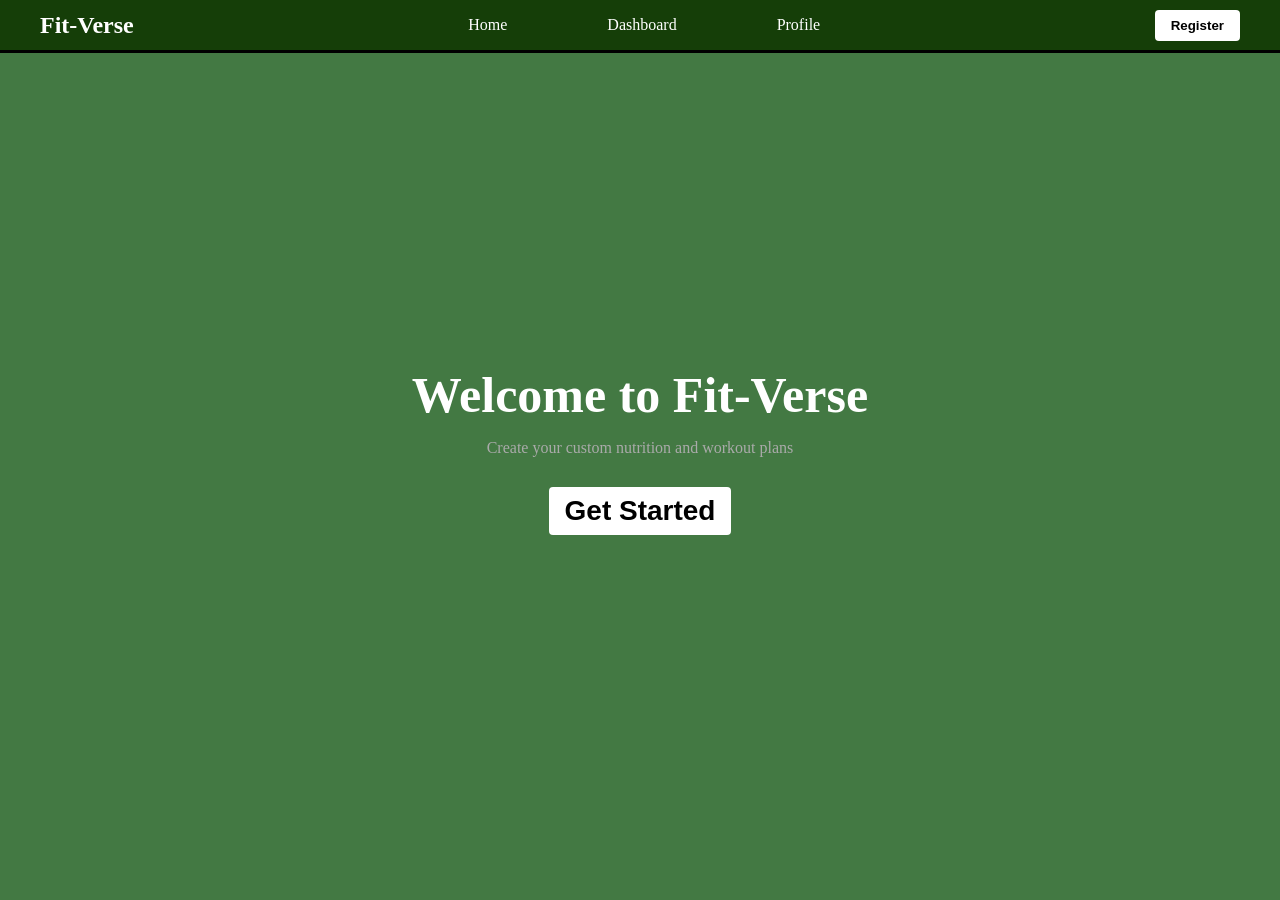
==== index.html @ 7d3a6ecb "first commit" ====
<!DOCTYPE html>
<html lang="en">
<head>
    <meta charset="UTF-8">
    <meta name="viewport" content="width=device-width, initial-scale=1.0">
    <link rel="stylesheet" href="./stylee.css">
    <title>Fit-Verse</title>
</head>
<body>
    <header>
        <nav class="navigateBar">
            <div class="logo"> Fit-Verse</div>
            <ul class="navlink">
                <li><a href="./index.html">Home</a></li>
                <li><a href="./dashboard.html">Dashboard</a></li>
                <li><a href="./profile.html">Profile</a></li>
            </ul>
            <button class="buttonReg">Register</button>
        </nav>
    </header>
    <div class="heroBox">
        <h1 class="fitTitle">Welcome to Fit-Verse</h1>
        <p class="fitInfo">Create your custom nutrition and workout plans</p>
        <button class="getStart" id="startBtn">Get Started</button>
    </div>
    <div class="overlayReg" id="overReg">
        <div class="overLogo" id="overLogo">X</div>
        <h2 class="overTitle">Create Profile</h2>
        <form id="regForm">
            <div class="inputForm">
                <label>Your Name</label>
                <input type="text" id="userName" placeholder="Enter Your Name">
            </div>
            <div class="inputForm">
                <label>password</label>
                <input type="password" id="userPassword" placeholder="Enter Your Password">
            </div>
            <div class="inputForm">
                <label>Your Gmail</label>
                <input type="email" id="userGmail" placeholder="Enter Your Gmail">
            </div>
            <div class="inputForm">
                <label>Phone Number</label>
                <input type="tel" id="userNumber" placeholder="Enter Phone Number">
            </div>
            <button type="submit" class="submitBtn">Submit</button>
        </form>
    </div>
    <script src="./index.js"></script>
</body>
</html>
---- stylee.css ----
*{
    margin: 0;
    padding: 0;
    box-sizing: border-box;
}
header{
    background-color: rgba(21, 62, 8);
    position: fixed;
    border-bottom: 3px solid black;
    width: 100%;
    z-index: 10;
}
.navigateBar{
    display: flex;
    align-items: center;
    justify-content: space-between;
    width: 100%;
    min-height: 50px;
    padding: 0 40px;
    margin: 0 auto;
}
.navlink{
    display: flex;
    gap: 100px;
    list-style: none;
}
.navlink li a{
    color: white;
    font-size: 16px;
    text-decoration: none;
    transition: 0.3s;
    position: relative;
}
.navlink li a:hover{
    color: green;
}
.navlink li a::after{
    content: "";
    position: absolute;
    left: 0;
    bottom: -3px;
    width: 0;
    height: 3px;
    background-color: #00ff88;
    transition: 0.3s ease;
}
.navlink li a:hover::after{
    width: 100%;
}
.logo{
    font-size: 24px;
    font-weight: bold;
    color: white;
}
.buttonReg{
    background-color: white;
    color: black;
    border: none;
    padding: 8px 16px;
    font-weight: bold;
    cursor: pointer;
    border-radius: 4px;
    transition: 0.3s;
}
.buttonReg:hover{
    background-color: black;
    color: white;
}
.heroBox{
    background-color: rgba(11, 81, 11, 0.77);
    min-height: 100vh;
    display: flex;
    flex-direction: column;
    justify-content: center;
    align-items: center;
    text-align: center;
    padding: 30px;
}
.fitTitle{
    color: white;
    font-weight: bold;
    font-size: 50px;
    margin-bottom: 15px;
}
.fitInfo{
    color: #aaaaaa;
    margin-bottom: 30px;
}
.getStart{
    background-color: white;
    color: black;
    border: none;
    padding: 8px 16px;
    font-size: 28px;
    font-weight: bold;
    cursor: pointer;
    border-radius: 4px;
    transition: 0.3s;
}
.getStart:hover{
    background-color: black;
    color: white;
}
.overlayReg{
    position: fixed;
    top: 0;
    left: 0;
    width: 100%;
    height: 100%;
    background-color: rgba(0, 0, 0, 0.85);
    display: none;

    flex-direction: column;
    align-items: center;
    justify-content: center;
    z-index: 100;
}
.overLogo{
    position: absolute;
    top: 20px;
    right: 20px;
    font-size: 28px;
    font-weight: bold;
    cursor: pointer;
    transition: 0.3s;
    color: white;
}
.overLogo:hover{
    color: #00ff88;
}

.overTitle{
    color: white;
    font-size: 28px;
    margin-bottom: 20px;
}
#regForm{
    width: 100%;
    max-width: 400px;
    background-color: black;
    padding: 20px;
    border-radius: 10px;
    border: 1px solid rgba(255, 255, 255, 0.1);
}
.inputForm{
    margin-bottom: 10px;
}
.inputForm label{
    color: white;
    display: block;
    font-size: 14px;
    margin-bottom: 5px;
}
.inputForm input{
    width: 100%;
    padding: 10px;
    background-color: black;
    border: 1px solid green;
    color:  white;
    border-radius: 5px;
    outline: none;
    font-size: 15px;
}
.inputForm input:focus {
    border-color: #00ff88;
}

.submitBtn{
    width: 100%;
    background-color: black;
    color: white;
    border: 1px solid green;
    padding: 10px;
    font-size: 16px;
    font-weight: bold;
    cursor: pointer;
    border-radius: 4px;
    margin-top: 10px;
    transition: 0.3s
}
.submitBtn:hover {
    background-color: #00ff88;
    color: black;
}
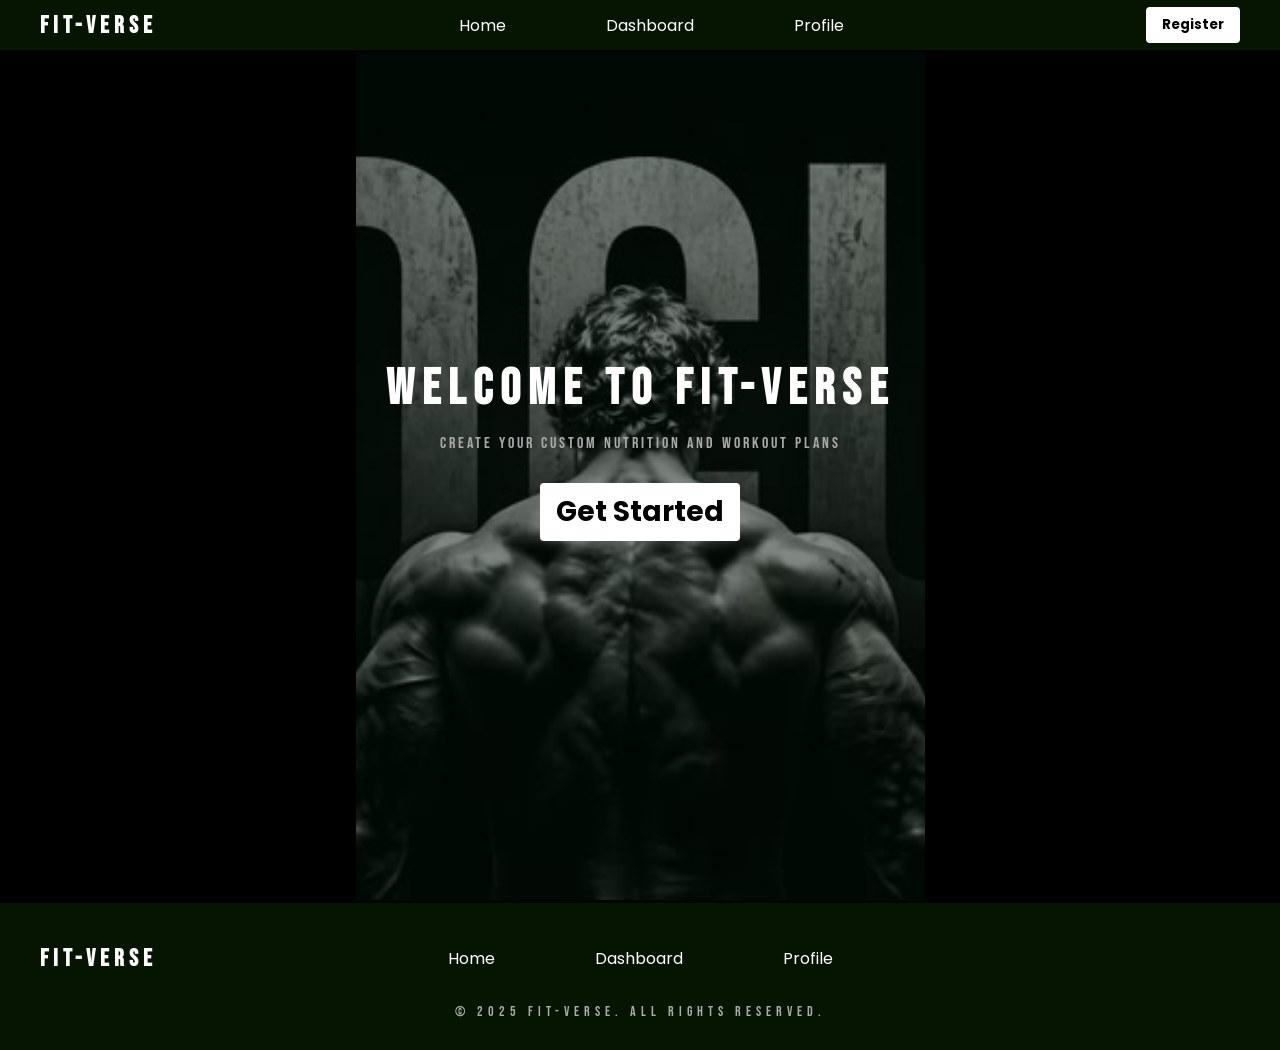
==== commit 94c4506c: "dashboard" ====
--- a/index.html
+++ b/index.html
@@ -4,48 +4,69 @@
     <meta charset="UTF-8">
     <meta name="viewport" content="width=device-width, initial-scale=1.0">
     <link rel="stylesheet" href="./stylee.css">
+    <link href="https://fonts.googleapis.com/css2?family=Bebas+Neue&family=Poppins:wght@300;400;600;700&display=swap" rel="stylesheet">
     <title>Fit-Verse</title>
 </head>
 <body>
     <header>
         <nav class="navigateBar">
             <div class="logo"> Fit-Verse</div>
-            <ul class="navlink">
+            <ul class="navlink" id="navlink">
                 <li><a href="./index.html">Home</a></li>
                 <li><a href="./dashboard.html">Dashboard</a></li>
                 <li><a href="./profile.html">Profile</a></li>
             </ul>
             <button class="buttonReg">Register</button>
+            <div class="burger" id="burger">
+                <span></span>
+                <span></span>
+                <span></span>
+            </div>
         </nav>
     </header>
-    <div class="heroBox">
-        <h1 class="fitTitle">Welcome to Fit-Verse</h1>
-        <p class="fitInfo">Create your custom nutrition and workout plans</p>
-        <button class="getStart" id="startBtn">Get Started</button>
-    </div>
-    <div class="overlayReg" id="overReg">
-        <div class="overLogo" id="overLogo">X</div>
-        <h2 class="overTitle">Create Profile</h2>
-        <form id="regForm">
-            <div class="inputForm">
-                <label>Your Name</label>
-                <input type="text" id="userName" placeholder="Enter Your Name">
-            </div>
-            <div class="inputForm">
-                <label>password</label>
-                <input type="password" id="userPassword" placeholder="Enter Your Password">
-            </div>
-            <div class="inputForm">
-                <label>Your Gmail</label>
-                <input type="email" id="userGmail" placeholder="Enter Your Gmail">
-            </div>
-            <div class="inputForm">
-                <label>Phone Number</label>
-                <input type="tel" id="userNumber" placeholder="Enter Phone Number">
-            </div>
-            <button type="submit" class="submitBtn">Submit</button>
-        </form>
-    </div>
+    <main>
+        <div class="heroBox">
+            <h1 class="fitTitle">Welcome to Fit-Verse</h1>
+            <p class="fitInfo">Create your custom nutrition and workout plans</p>
+            <button class="getStart" id="startBtn">Get Started</button>
+        </div>
+        <div class="overlayReg" id="overReg">
+            <div class="overLogo" id="overLogo">X</div>
+            <h2 class="overTitle">Create Profile</h2>
+            <form id="regForm">
+                <div class="inputForm">
+                    <label>Your Name</label>
+                    <input type="text" id="userName" placeholder="Enter Your Name">
+                </div>
+                <div class="inputForm">
+                    <label>password</label>
+                    <input type="password" id="userPassword" placeholder="Enter Your Password">
+                </div>
+                <div class="inputForm">
+                    <label>Your Gmail</label>
+                    <input type="email" id="userGmail" placeholder="Enter Your Gmail">
+                </div>
+                <div class="inputForm">
+                    <label>Phone Number</label>
+                    <input type="tel" id="userNumber" placeholder="Enter Phone Number">
+                </div>
+                <button type="submit" class="submitBtn">Submit</button>
+            </form>
+        </div>
+    </main>
+    <button class="scrolltop" id="scrolltop">▲</button>
+    <footer class="footer">
+        <div class="footerNav">
+            <div class="footerLogo">Fit-Verse</div>
+            <ul class="footerLinks">
+                <li><a href="./index.html">Home</a></li>
+                <li><a href="./dashboard.html">Dashboard</a></li>
+                <li><a href="./profile.html">Profile</a></li>
+            </ul>
+        </div>
+        <p class="footerText">© 2025 Fit-Verse. All rights reserved.</p>
+    </footer>
+    
     <script src="./index.js"></script>
 </body>
 </html>
--- a/stylee.css
+++ b/stylee.css
@@ -2,9 +2,19 @@
     margin: 0;
     padding: 0;
     box-sizing: border-box;
+    font-family: 'Poppins', sans-serif;
+}
+main{
+    background-color: black;
+    min-height: 100vh;
+    display: flex;
+    flex-direction: column;
+    justify-content: center;
+    align-items: center;
+    text-align: center;
 }
 header{
-    background-color: rgba(21, 62, 8);
+    background-color: rgb(6, 21, 1);
     position: fixed;
     border-bottom: 3px solid black;
     width: 100%;
@@ -48,6 +58,8 @@
     width: 100%;
 }
 .logo{
+    font-family: 'Bebas Neue', sans-serif;
+    letter-spacing: 5px;
     font-size: 24px;
     font-weight: bold;
     color: white;
@@ -66,8 +78,21 @@
     background-color: black;
     color: white;
 }
+.burger{
+    display: none;
+    flex-direction: column;
+    cursor: pointer;
+    gap: 5px;
+    padding: 5px;
+}
+.burger span{
+    display: block;
+    width: 20px;
+    height: 5px;
+    background-color: white;
+    border-radius: 4px;
+}
 .heroBox{
-    background-color: rgba(11, 81, 11, 0.77);
     min-height: 100vh;
     display: flex;
     flex-direction: column;
@@ -75,15 +100,25 @@
     align-items: center;
     text-align: center;
     padding: 30px;
+    background-image:  linear-gradient(rgba(1, 17, 6, 0.5), rgba(1, 17, 6, 0.5)),  url(./46ac4e8a618e685ad35c5a67656152f3.jpg);
+    background-size: cover;
+    background-position: center;
+    background-repeat: no-repeat;
+    
 }
 .fitTitle{
+    font-family: 'Bebas Neue', sans-serif;
+    letter-spacing: 8px;
     color: white;
     font-weight: bold;
     font-size: 50px;
     margin-bottom: 15px;
+    
 }
 .fitInfo{
     color: #aaaaaa;
+    font-family: 'Bebas Neue', sans-serif;
+    letter-spacing: 3px;
     margin-bottom: 30px;
 }
 .getStart{
@@ -181,4 +216,191 @@
 .submitBtn:hover {
     background-color: #00ff88;
     color: black;
+}
+@media (max-width: 1024px){
+    .navlink{
+        gap: 40px;
+    }
+}
+@media (max-width: 768px){
+    .navlink{
+        display: none;
+        flex-direction: column;
+        position: absolute;
+        top: 50px;
+        right: 0px;
+        width: 200px;
+        background-color: rgba(6, 21, 1, 0.282);
+        padding: 20px;
+        gap: 20px;
+    }
+    .buttonReg{
+        display: none;
+    }
+    .burger{
+        display: flex;
+    }
+    .navlink.open {
+        display: flex;
+    }
+}
+
+@media (max-width: 480px){
+    .fitTitle {
+        font-size: 32px;
+    }
+    .getStart{
+        font-size: 20px;
+        padding: 5px;
+    }
+}
+
+@media (max-width: 320px){
+    .fitTitle {
+        font-size: 24px;
+    }
+    .getStart{
+        font-size: 16px;
+        padding: 5px;
+    }
+    .logo{
+        font-size: 18px;
+    }
+}
+
+footer{
+    display: flex;
+    flex-direction: column;
+    background-color: rgb(6, 21, 1);
+    border-top:  3px solid black;
+    padding: 30px 40px;
+    text-align: center;
+}
+.footerNav{
+    display: flex;
+    align-items: center;
+    justify-content: center;
+    width: 100%;
+    min-height: 50px;
+    margin: 0 auto;
+}
+.footerLinks{
+    display: flex;
+    gap: 100px;
+    list-style: none;
+}
+.footerLinks li a{
+    color: white;
+    font-size: 16px;
+    text-decoration: none;
+    transition: 0.3s;
+    position: relative;
+}
+.footerLinks li a:hover{
+    color: green;
+}
+.footerLinks li a::after{
+    content: "";
+    position: absolute;
+    left: 0;
+    bottom: -3px;
+    width: 0;
+    height: 3px;
+    background-color: #00ff88;
+    transition: 0.3s ease;
+}
+.footerLinks li a:hover::after{
+    width: 100%;
+}
+.footerLogo{
+    position: absolute;
+    left: 40px;
+    font-family: 'Bebas Neue', sans-serif;
+    letter-spacing: 5px;
+    font-size: 24px;
+    font-weight: bold;
+    color: white;
+}
+.footerText{
+    margin-top: 20px;
+    color: #aaaaaa;
+    font-size: 14px;
+    font-family: 'Bebas Neue', sans-serif;
+    letter-spacing: 5px;
+}
+.scrolltop{
+    position: fixed;
+    bottom: 30px;
+    right: 30px;
+    color: black;
+    background-color: #00ff88;
+    border: none;
+    font-size: 20px;
+    cursor: pointer;
+    transition: 0.3s;
+    display: none;
+}
+.mentors{
+    display: flex;
+    flex-direction: column;
+    align-items: center;
+    justify-content: center;
+}
+.coaches{
+    display: flex;
+    flex-direction: column;
+    align-items: center;
+    justify-content: center;
+}
+article{
+    position: fixed;
+    bottom: 50px;
+    padding: 0 40px;
+    background-color: grey;
+    max-width: 800px;
+    width: 100%;
+    border-radius: 20px;
+    margin: 0 40px;
+    box-shadow: 2px 10px 15px rgba(0, 0, 0, 0.85);
+}
+article h2{
+    margin-top: 20px;
+    font-size: 40px;
+    font-family: 'Bebas Neue', sans-serif;
+    letter-spacing: 1px;  
+}
+article p{
+    font-family: 'Bebas Neue', sans-serif;
+    letter-spacing: 1px;    
+    color: black;
+    margin: 10px; 
+}
+#access{
+    font-size: 20px;
+    padding: 10px;
+    border-radius: 20px;
+    margin-bottom: 20px;
+    background-color: green;
+    font-family: 'Bebas Neue', sans-serif;
+    letter-spacing: 1px;
+    cursor: pointer;
+    border: 2px solid black;
+    box-shadow: 2px 10px 15px rgba(0, 0, 0, 0.85);
+}
+#decline{
+    font-size: 20px;
+    padding: 10px;
+    border-radius: 20px;
+    margin-bottom: 20px;
+    background-color: red;
+    font-family: 'Bebas Neue', sans-serif;
+    letter-spacing: 1px;
+    cursor: pointer;
+    border: 2px solid black;
+    margin: 0 10px;
+    transition: 0.3s;
+    box-shadow: 2px 10px 15px rgba(0, 0, 0, 0.85);
+}
+.hidden {
+    display: none;
 }
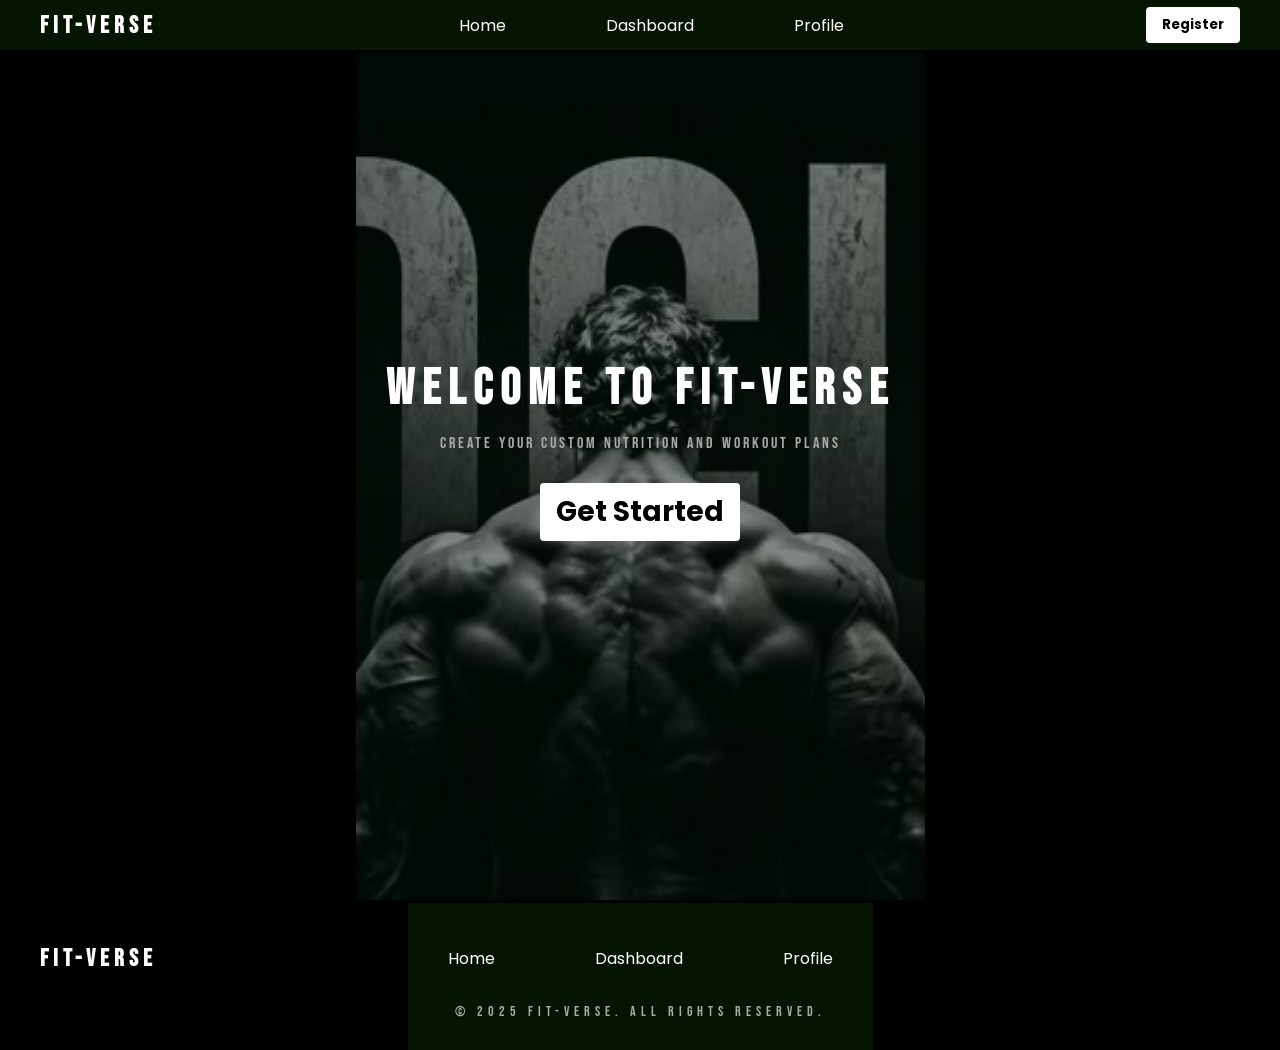
==== commit a485edbf: "d" ====
--- a/index.html
+++ b/index.html
@@ -25,35 +25,35 @@
         </nav>
     </header>
     <main>
-        <div class="heroBox">
-            <h1 class="fitTitle">Welcome to Fit-Verse</h1>
-            <p class="fitInfo">Create your custom nutrition and workout plans</p>
-            <button class="getStart" id="startBtn">Get Started</button>
-        </div>
-        <div class="overlayReg" id="overReg">
-            <div class="overLogo" id="overLogo">X</div>
-            <h2 class="overTitle">Create Profile</h2>
-            <form id="regForm">
-                <div class="inputForm">
-                    <label>Your Name</label>
-                    <input type="text" id="userName" placeholder="Enter Your Name">
-                </div>
-                <div class="inputForm">
-                    <label>password</label>
-                    <input type="password" id="userPassword" placeholder="Enter Your Password">
-                </div>
-                <div class="inputForm">
-                    <label>Your Gmail</label>
-                    <input type="email" id="userGmail" placeholder="Enter Your Gmail">
-                </div>
-                <div class="inputForm">
-                    <label>Phone Number</label>
-                    <input type="tel" id="userNumber" placeholder="Enter Phone Number">
-                </div>
-                <button type="submit" class="submitBtn">Submit</button>
-            </form>
-        </div>
-    </main>
+    <div class="heroBox">
+        <h1 class="fitTitle">Welcome to Fit-Verse</h1>
+        <p class="fitInfo">Create your custom nutrition and workout plans</p>
+        <button class="getStart" id="startBtn">Get Started</button>
+    </div>
+    <div class="overlayReg" id="overReg">
+        <div class="overLogo" id="overLogo">X</div>
+        <h2 class="overTitle">Create Profile</h2>
+        <form id="regForm">
+            <div class="inputForm">
+                <label>Your Name</label>
+                <input type="text" id="userName" placeholder="Enter Your Name">
+            </div>
+            <div class="inputForm">
+                <label>password</label>
+                <input type="password" id="userPassword" placeholder="Enter Your Password">
+            </div>
+            <div class="inputForm">
+                <label>Your Gmail</label>
+                <input type="email" id="userGmail" placeholder="Enter Your Gmail">
+            </div>
+            <div class="inputForm">
+                <label>Phone Number</label>
+                <input type="tel" id="userNumber" placeholder="Enter Phone Number">
+            </div>
+            <button type="submit" class="submitBtn">Submit</button>
+        </form>
+    </div>
+    
     <button class="scrolltop" id="scrolltop">▲</button>
     <footer class="footer">
         <div class="footerNav">
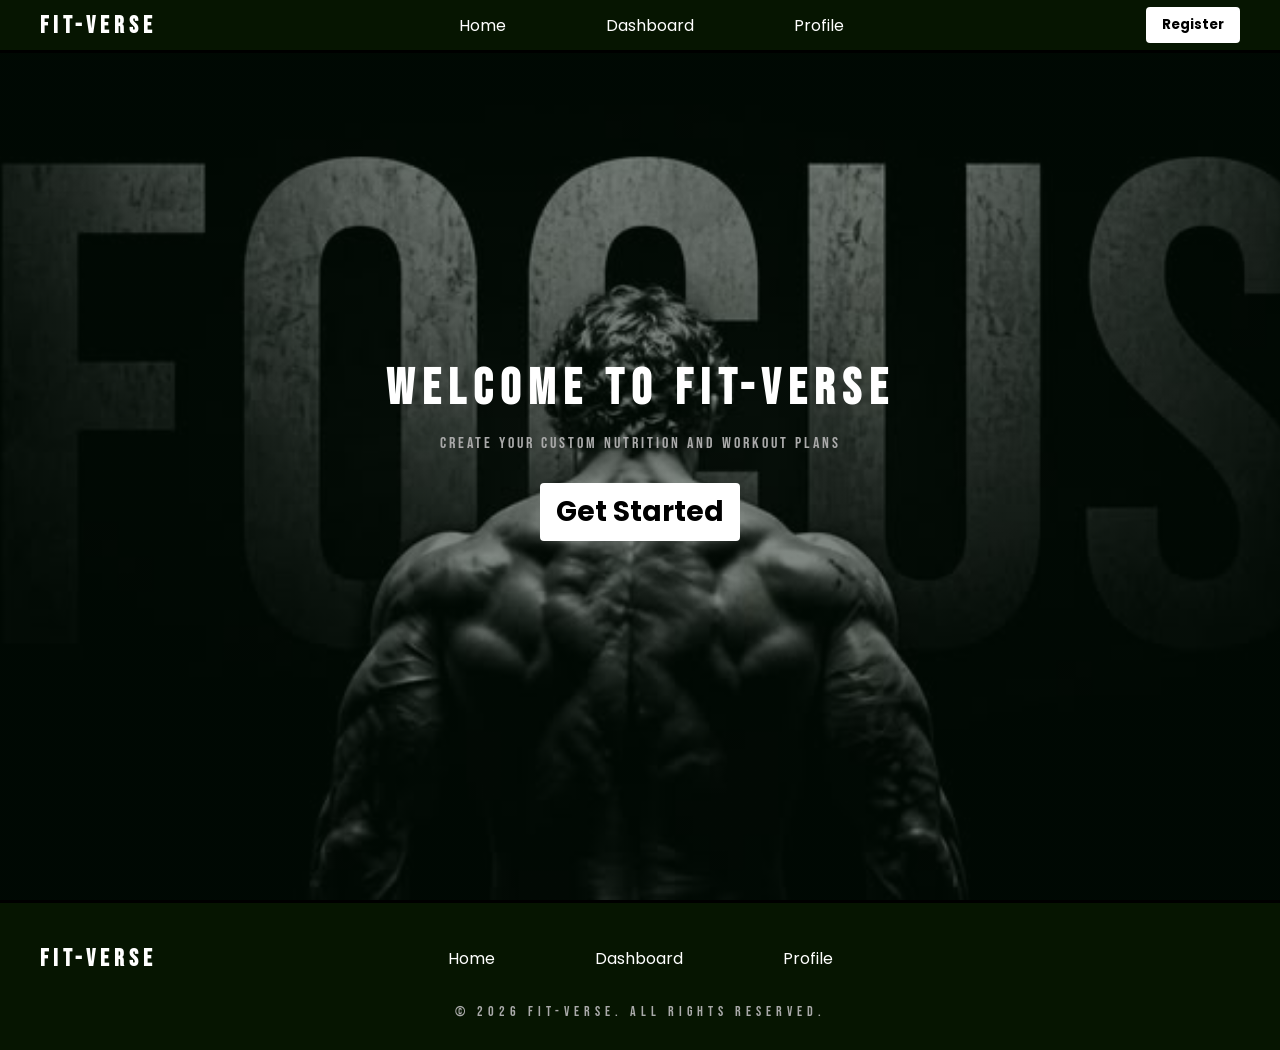
==== commit ce1bc1e5: "new" ====
--- a/index.html
+++ b/index.html
@@ -24,7 +24,7 @@
             </div>
         </nav>
     </header>
-    <main>
+    
     <div class="heroBox">
         <h1 class="fitTitle">Welcome to Fit-Verse</h1>
         <p class="fitInfo">Create your custom nutrition and workout plans</p>
@@ -54,7 +54,7 @@
         </form>
     </div>
     
-    <button class="scrolltop" id="scrolltop">▲</button>
+    
     <footer class="footer">
         <div class="footerNav">
             <div class="footerLogo">Fit-Verse</div>
@@ -64,7 +64,7 @@
                 <li><a href="./profile.html">Profile</a></li>
             </ul>
         </div>
-        <p class="footerText">© 2025 Fit-Verse. All rights reserved.</p>
+        <p class="footerText">© 2026 Fit-Verse. All rights reserved.</p>
     </footer>
     
     <script src="./index.js"></script>
--- a/stylee.css
+++ b/stylee.css
@@ -7,9 +7,10 @@
 main{
     background-color: black;
     min-height: 100vh;
-    display: flex;
-    flex-direction: column;
-    justify-content: center;
+    padding-top: 70px;
+    padding-bottom: 30px;
+    display: flex;
+    flex-direction: column;
     align-items: center;
     text-align: center;
 }
@@ -243,6 +244,12 @@
     .navlink.open {
         display: flex;
     }
+    .footerLogo{
+        position: static;
+    }
+    .footerLinks{
+        visibility: hidden;
+    }
 }
 
 @media (max-width: 480px){
@@ -332,8 +339,8 @@
     position: fixed;
     bottom: 30px;
     right: 30px;
-    color: black;
-    background-color: #00ff88;
+    color: white;
+    background-color: #00ff8800;
     border: none;
     font-size: 20px;
     cursor: pointer;
@@ -342,6 +349,7 @@
 }
 .mentors{
     display: flex;
+    margin-top: 100px;
     flex-direction: column;
     align-items: center;
     justify-content: center;
@@ -352,20 +360,21 @@
     align-items: center;
     justify-content: center;
 }
-article{
+#article{
     position: fixed;
-    bottom: 50px;
-    padding: 0 40px;
+    bottom: 20px;
+    left: 40px;
+    right: 40px;
+    padding: 10px 40px;
     background-color: grey;
-    max-width: 800px;
-    width: 100%;
     border-radius: 20px;
     margin: 0 40px;
     box-shadow: 2px 10px 15px rgba(0, 0, 0, 0.85);
+    z-index: 1000;
 }
 article h2{
     margin-top: 20px;
-    font-size: 40px;
+    font-size: 28px;
     font-family: 'Bebas Neue', sans-serif;
     letter-spacing: 1px;  
 }
@@ -373,7 +382,7 @@
     font-family: 'Bebas Neue', sans-serif;
     letter-spacing: 1px;    
     color: black;
-    margin: 10px; 
+    margin: 10px 0; 
 }
 #access{
     font-size: 20px;
@@ -403,4 +412,231 @@
 }
 .hidden {
     display: none;
+}
+.invisible{
+    visibility: hidden;
+}
+.coachMentor{
+    display: flex;
+    gap: 30px;
+    justify-content: center;
+    flex-wrap: wrap;
+    padding: 30px;
+    margin-bottom: 50px;
+}
+.card{
+    background-color: rgb(6, 21, 1);
+    border: 2px solid white;
+    border-radius: 20px;
+    padding: 20px;
+    width: 250px;
+    text-align: center;
+    color: black;
+}
+.card img{
+    border-radius: 20px;
+    border: 3px solid black;
+    margin-bottom: 10px;
+}
+.card h3{
+    margin: 20px;
+    font-family:Cambria, Cochin, Georgia, Times, 'Times New Roman', serif;
+    font-size: 20px;
+    color: white;
+}
+.card p{
+     font-family:Cambria, Cochin, Georgia, Times, 'Times New Roman', serif;
+     color: white;
+}
+.subBtn{
+    margin: 20px;
+    bottom: 20px;
+    font-size: 20px;
+    padding: 10px;
+    border-radius: 20px;
+    border: 2px solid black;
+    transition: 0.3s;
+    cursor: pointer;
+}
+.subBtn:hover{
+    color: white;
+    background-color: rgb(6, 21, 1);
+}
+.inputFromCvv{
+    display: flex;
+    align-items: center;
+    justify-content: center;
+    gap: 20px;
+    margin-bottom: 10px;
+
+}
+#cardDate{
+    width: 100%;
+    padding: 10px;
+    background-color: black;
+    border: 1px solid green;
+    color:  white;
+    border-radius: 5px;
+    outline: none;
+    font-size: 15px;
+}
+#cardDate::-webkit-calendar-picker-indicator{
+    filter: invert(1);
+    cursor: pointer;
+}
+#cardCvv{
+    width: 100%;
+    padding: 10px;
+    background-color: black;
+    border: 1px solid green;
+    color:  white;
+    border-radius: 5px;
+    outline: none;
+    font-size: 15px;
+}
+.inptLab{
+    color: white;
+    display: block;
+    font-size: 14px;
+    margin-bottom: 5px;
+}
+.dateCvv{
+    display: flex;
+    flex-direction: column;
+    flex: 1;
+}
+.profile_head{
+    display: flex;
+    align-items: center;
+    gap: 20px;
+    padding: 20px;
+    width: 90%;
+    top: 80px;
+    height: 200px;
+    left: 40px;
+    right: 40px;
+    background-color: gray;
+    margin: 20px 40px;
+    border-radius: 20px;
+}
+.profile_info{
+    display: flex;
+    flex-direction: row;
+    align-items: center;
+    justify-content: center;
+    flex: 1;
+    gap: 10px;
+}
+#profilePhoto{
+    width: 100px;
+    height: 100px;
+    border-radius: 50%;
+    border: 3px solid black;
+    object-fit: cover;
+    cursor: pointer;
+    z-index: 100000;
+    transition: 0.3s;
+}
+.inputForm label {
+    color: white;
+    display: block;
+}
+.photoLabel{
+    display: inline;
+    cursor: pointer;
+}
+#profilePhoto:hover{
+    opacity: 0.8;
+    border-color: white;
+}
+.profileText{
+    display: flex;
+    flex-direction: column;
+    text-align: left;
+    gap: 10px;
+}
+.profile_info p{
+    text-align: left;
+}
+.profile_info h2{
+    text-align: left;
+
+}
+.weather{
+    flex: 1;
+}
+.mainInfo{
+    width: 90%;
+    top: 320px;
+    height: 400px;
+    left: 40px;
+    right: 40px;
+    background-color: gray;
+    margin: 20px 40px;
+    pad: 10px;
+    border-radius: 20px;
+}
+.weather {
+    flex: 1;
+    display: flex;
+    flex-direction: column;
+    align-items: center;
+    justify-content: center;
+    color: black;
+    gap: 8px;
+}
+
+.weather h2 {
+    letter-spacing: 3px;
+    font-size: 24px;
+    margin-bottom: 5px;
+}
+
+.weather p {
+    font-size: 16px;
+    color: black;
+}
+.chat{
+    position: absolute;
+    top: 80px;
+    margin: 20px 40px;
+    height: 80%;
+    width: 90%;
+    background-color: gray;
+    border: 3px solid green;
+    border-radius: 20px;
+}
+#myInput{
+    position: absolute;
+    bottom: 20px;
+    width: 70%;
+    right: 80px;
+    background-color: black;
+    height: 40px;
+    border-radius: 20px;
+    color: white;
+    cursor: pointer;
+    margin: 0 10px;
+    padding: 0 20px;
+}
+.mychat img {
+    position: absolute;
+    height: 50px;
+    border-radius: 50%;
+    bottom: 20px;
+    right: 20px;
+    
+}
+#sendBtn{
+    rotate:calc(-90deg);
+    position: absolute;
+    bottom: 20px;
+    left: 40px;
+    background-color: #00ff88;
+    border: none;
+    border-radius: 50%;
+    width: 40px;
+    height: 40px;
+    cursor: pointer;
+    font-size: 18px;
 }
